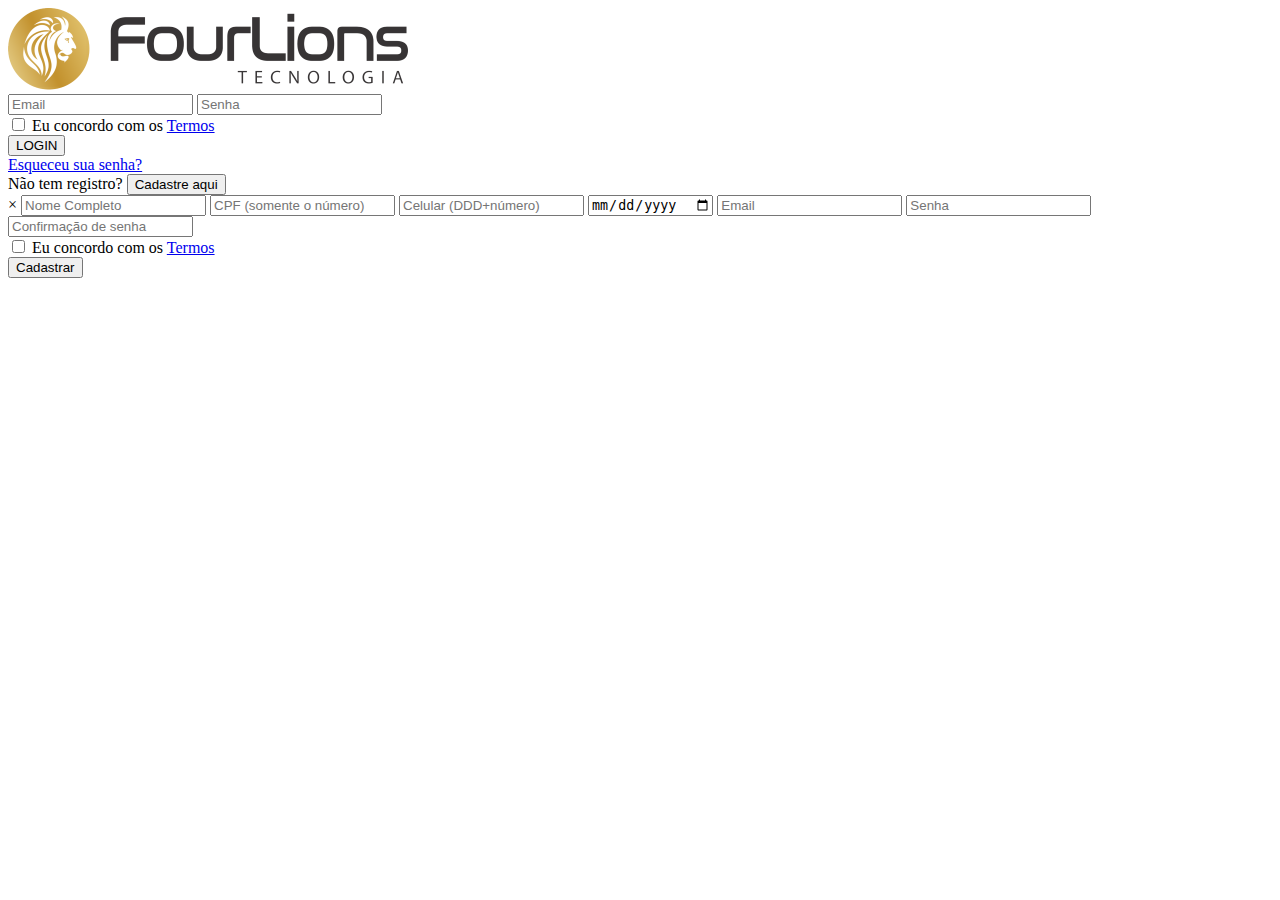
==== templates/index.html @ 4a3e7627 "Backt-End in development" ====
<!DOCTYPE html>
<html lang="en">

<head>
    <meta charset="UTF-8">
    <meta name="viewport" content="width=device-width, initial-scale=1.0">
    <link rel="stylesheet" href="{{ url_for('static', filename='styles.css') }}">

    <title>Banking APP</title>
</head>

<body>
    <!-- Logo da empresa -->
    <div class="logo">
        <img src="/static/logo-fl.png" alt="Logo">
    </div>

    <!-- Aqui começa o formulário de login -->
    <div class="container">
        <form action="/login" method="post" class="form-login">
            <input type="email" name="email" placeholder="Email" required>
            <input type="password" name="password" placeholder="Senha" required>
            <div class="terms">
                <input type="checkbox" id="agree" required>
                <label for="agree">Eu concordo com os <a href="#">Termos</a></label>
            </div>
            <button type="submit">LOGIN</button>
            <div class="forgotpass">
                <a href="#">Esqueceu sua senha?</a>
            </div>
        </form>
    </div>

    <!-- Botão para abrir o formulário de cadastro -->
    <div class="noRegister">
        <label for="regist">Não tem registro? <button onclick="mostrarModal()">Cadastre aqui</button></label>
    </div>

    <!-- Formulário de cadastro -->
    <div class="modal-bg" id="modalBg">
        <form class="modal" onsubmit="return validatePassword()">
            <span class="close" onclick="fecharModal()">&times;</span>
            <input type="text" name="name" placeholder="Nome Completo" required>
            <input type="number" name="cpf" placeholder="CPF (somente o número)" required>
            <input type="number" name="cellphone" placeholder="Celular (DDD+número)" required>
            <input type="date" name="date" placeholder="Data de nascimento" required>
            <input type="email" name="email" placeholder="Email" required>
            <input type="password" name="password" id="password" placeholder="Senha" required>
            <input type="password" name="password" id="confirmPassword" placeholder="Confirmação de senha" required>
            <div class="terms">
                <input type="checkbox" id="agree" required>
                <label for="agree">Eu concordo com os <a href="#">Termos</a></label>
            </div>
            <button type="submit">Cadastrar</button>
        </div>
    </div>

    <!-- Conexão com o JavaScript     -->
    <script src="/aplicação/public/js/main.js"></script>
</body>
</html>
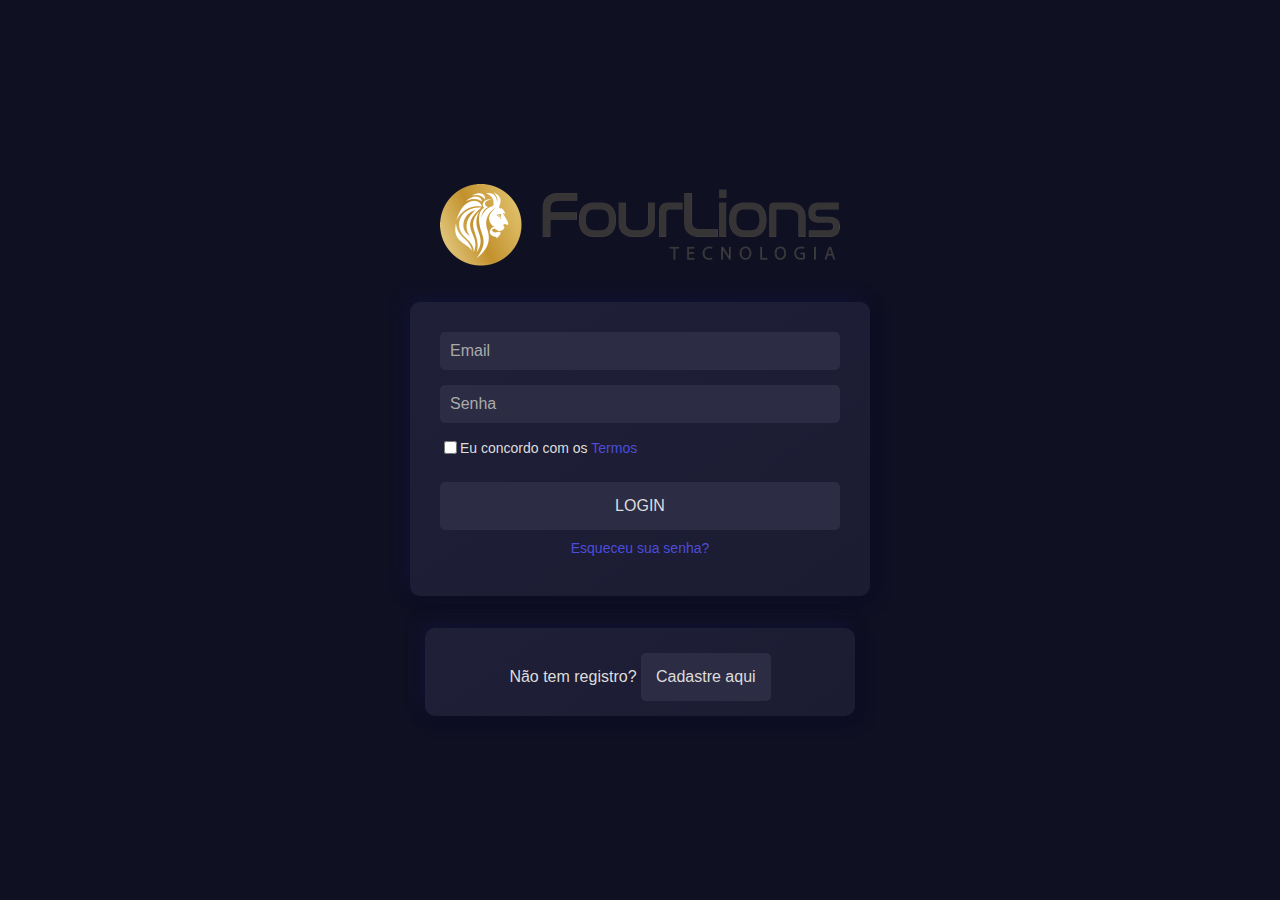
==== commit 35e93b10: "Back-End in development - part3" ====
--- a/templates/index.html
+++ b/templates/index.html
@@ -1,23 +1,23 @@
 <!DOCTYPE html>
-<html lang="en">
+<html lang="pt-br">
 
 <head>
     <meta charset="UTF-8">
     <meta name="viewport" content="width=device-width, initial-scale=1.0">
-    <link rel="stylesheet" href="{{ url_for('static', filename='styles.css') }}">
+    <link rel="stylesheet" href="/static/css/styles.css">
 
-    <title>Banking APP</title>
+    <title>Home - BankingAPP</title>
 </head>
 
 <body>
     <!-- Logo da empresa -->
     <div class="logo">
-        <img src="/static/logo-fl.png" alt="Logo">
+        <img src="/static/assets/logo-fl.png" alt="Logo">
     </div>
 
     <!-- Aqui começa o formulário de login -->
     <div class="container">
-        <form action="/login" method="post" class="form-login">
+        <form class="form-login" action="/login" method="post">
             <input type="email" name="email" placeholder="Email" required>
             <input type="password" name="password" placeholder="Senha" required>
             <div class="terms">
@@ -38,24 +38,24 @@
 
     <!-- Formulário de cadastro -->
     <div class="modal-bg" id="modalBg">
-        <form class="modal" onsubmit="return validatePassword()">
+        <form class="modal" action="/register" method="post" onsubmit="return validatePassword()">
             <span class="close" onclick="fecharModal()">&times;</span>
             <input type="text" name="name" placeholder="Nome Completo" required>
             <input type="number" name="cpf" placeholder="CPF (somente o número)" required>
             <input type="number" name="cellphone" placeholder="Celular (DDD+número)" required>
-            <input type="date" name="date" placeholder="Data de nascimento" required>
+            <input type="date" name="date" placeholder="Data de nascimento"required>
             <input type="email" name="email" placeholder="Email" required>
             <input type="password" name="password" id="password" placeholder="Senha" required>
-            <input type="password" name="password" id="confirmPassword" placeholder="Confirmação de senha" required>
+            <input type="password" name="password" id="confirmPassword" placeholder="Confirmação de senha" >
             <div class="terms">
-                <input type="checkbox" id="agree" required>
+                <input type="checkbox" id="agreeregister" required >
                 <label for="agree">Eu concordo com os <a href="#">Termos</a></label>
             </div>
             <button type="submit">Cadastrar</button>
-        </div>
+        </form>
     </div>
 
     <!-- Conexão com o JavaScript     -->
-    <script src="/aplicação/public/js/main.js"></script>
+    <script src="/static/js/main.js"></script>
 </body>
 </html>--- a/static/css/styles.css
+++ b/static/css/styles.css
@@ -0,0 +1,231 @@
+/* Estilos gerais */
+body {
+    background-color: #0F1022;
+    display: flex;
+    flex-direction: column;
+    justify-content: center;
+    align-items: center;
+    height: 100vh;
+    margin: 0;
+    font-family: Arial, sans-serif;
+}
+
+.logo {
+    margin-bottom: 2rem; 
+}
+
+.container {
+    background: linear-gradient(145deg, #1f1f38, #1b1b32);
+    padding: 30px;
+    border-radius: 10px;
+    box-shadow: 5px 5px 15px #0c0c24, -5px -5px 15px #141434;
+    width: 80%; 
+    max-width: 400px; 
+    margin-bottom: 2rem; 
+}
+
+/* Estilização do formulário de login */
+.form-login {
+    display: flex;
+    flex-direction: column;
+}
+
+.form-login input[type="email"],
+.form-login input[type="password"] {
+    background-color: #2c2c44;
+    border: none;
+    border-radius: 5px;
+    padding: 10px;
+    margin-bottom: 15px;
+    color: #ddd;
+    font-size: 16px;
+}
+
+.form-login input::placeholder {
+    color: #aaa;
+}
+
+.form-login button {
+    background-color: #2c2c44;
+    border: none;
+    margin-top: 10px;
+    border-radius: 5px;
+    padding: 15px;
+    color: #ddd;
+    font-size: 16px;
+    cursor: pointer;
+    transition: background-color 0.3s ease;
+}
+
+.form-login button:hover {
+    background-color: #3d3d55;
+}
+
+/* Estilização dos termos */
+.terms {
+    display: flex;
+    align-items: center;
+    margin-bottom: 15px; /* Ajuste para responsividade */
+    font-size: 14px; /* Ajuste para responsividade */
+}
+
+.terms label {
+    color: #ddd;
+}
+
+
+.terms a {
+    color: #4d4dd9;
+    text-decoration: none;
+}
+
+.terms a:hover {
+    text-decoration: none;
+}
+
+/* Estilização "Esqueceu sua senha?" */
+.forgotpass {
+    display: flex;
+    justify-content: center;
+    align-items: center;
+    padding: 10px;
+    font-size: 14px; /* Ajuste para responsividade */
+}
+
+.forgotpass a {
+    color: #4d4dd9;
+    text-decoration: none;
+    font-size: 14px;
+}
+
+/* Estilização "Cadastre aqui" */
+.noRegister {
+    background: linear-gradient(145deg, #1f1f38, #1b1b32);
+    padding: 15px;
+    border-radius: 10px;
+    box-shadow: 5px 5px 15px #0c0c24, -5px -5px 15px #141434;
+    width: 80%; /* Ajuste para responsividade */
+    max-width: 400px; /* Limita a largura máxima */
+    text-align: center;
+}
+
+.noRegister label {
+    color: #ddd;
+    font: 14px;
+}
+
+.noRegister button {
+    background-color: #2c2c44;
+    border: none;
+    margin-top: 10px;
+    border-radius: 5px;
+    padding: 15px;
+    color: #ddd;
+    font-size: 16px;
+    cursor: pointer;
+    transition: background-color 0.3s ease;
+}
+
+.noRegister button:hover {
+    text-decoration: none;
+    background-color: #3d3d55;
+}
+
+
+/* Formulário de cadastro */
+.modal-bg {
+    display: none;
+    position: fixed;
+    top: 0;
+    left: 0;
+    width: 100%;
+    height: 100%;
+    z-index: 1000;
+    background-color: rgba(0, 0, 0, 0.5); 
+    justify-content: center;
+    align-items: center;
+}
+
+.modal {
+    background: linear-gradient(145deg, #1f1f38, #1b1b32);
+    display: flex;
+    flex-direction: column;
+    padding: 30px;
+    border-radius: 10px;
+    box-shadow: 5px 5px 15px #0c0c24, -5px -5px 15px #141434;
+    width: 80%; /* Ajuste para responsividade */
+    max-width: 400px; /* Limita a largura máxima */
+    text-align: center;
+}
+
+.modal input[type="text"],
+.modal input[type="email"],
+.modal input[type="password"],
+.modal input[type="date"],
+.modal input[type="number"] {
+    background-color: #2c2c44;
+    border: none;
+    border-radius: 5px;
+    padding: 10px;
+    margin-bottom: 15px;
+    color: #ddd;
+    font-size: 16px;
+}
+
+.modal button {
+    background-color: #2c2c44;
+    border: none;
+    margin-top: 10px;
+    border-radius: 5px;
+    padding: 15px;
+    color: #ddd;
+    font-size: 16px;
+    cursor: pointer;
+    transition: background-color 0.3s ease;
+}
+
+.modal button:hover {
+    background-color: #3d3d55;
+    text-decoration: none;
+}
+
+.modal input::placeholder {
+    color: #aaa;
+}
+
+.close {
+    position: absolute;
+    top: 10px;
+    right: 10px;
+    font-size: 25px;
+    cursor: pointer;
+    color: #888;
+}
+
+.close:hover, 
+.close:focus{
+    color: black;
+    text-decoration: none;
+    cursor: pointer;
+}
+
+@media only screen and (max-width: 600px) {
+    .container,
+    .noRegister,
+    .modal {
+        width: 90%; /* Reduz a largura para telas menores */
+    }
+
+    .modal input[type="text"],
+    .modal input[type="email"],
+    .modal input[type="password"],
+    .modal input[type="date"],
+    .modal input[type="number"] {
+        font-size: 14px; /* Reduz o tamanho da fonte para telas menores */
+    }
+
+    .terms,
+    .forgotpass {
+        font-size: 12px; /* Ajusta o tamanho da fonte para telas menores */
+    }
+}
